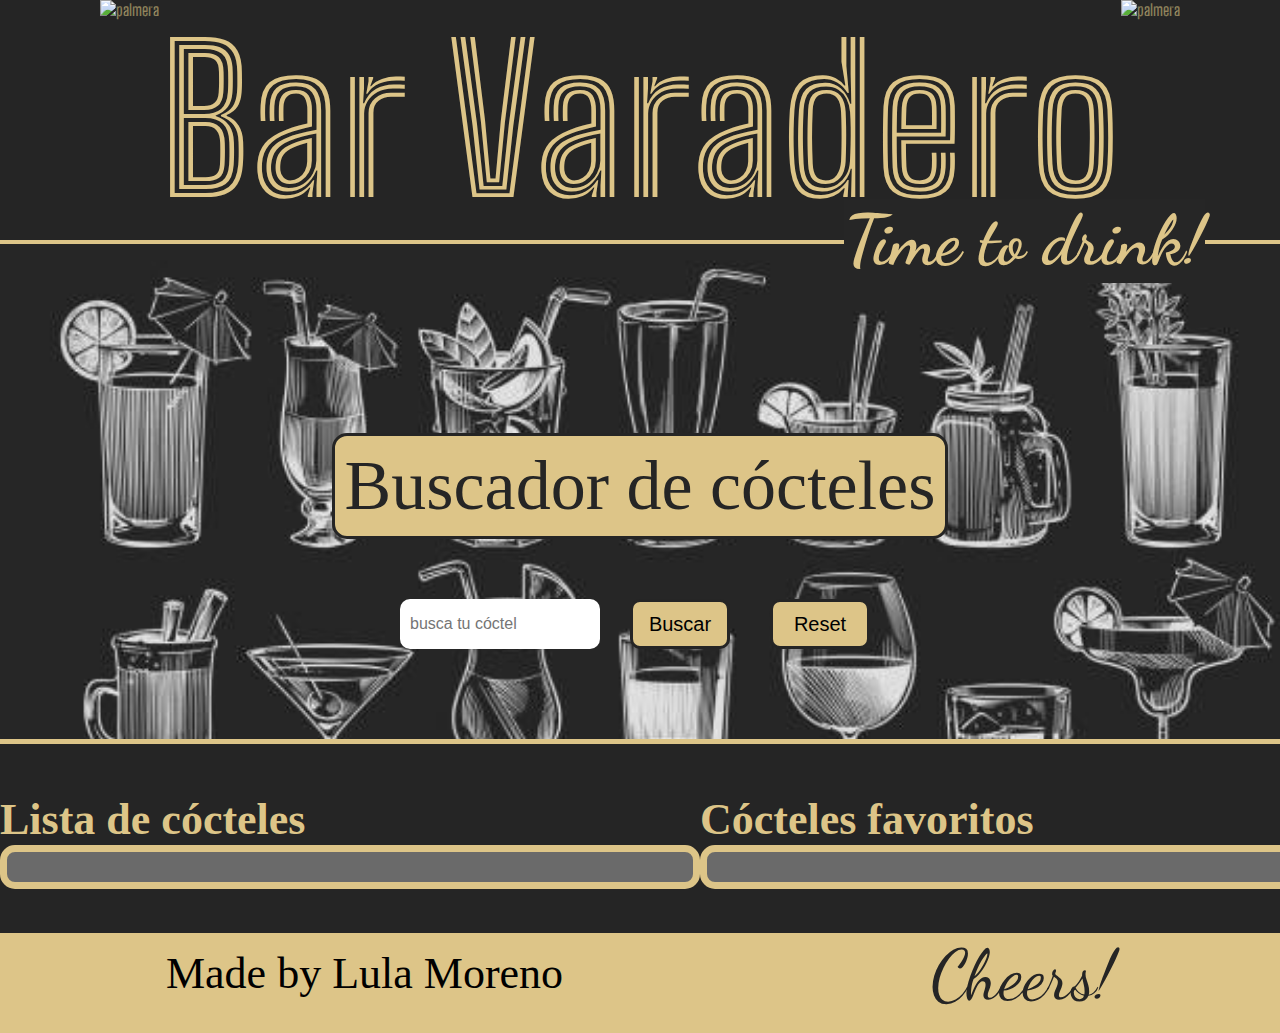
==== docs/index.html @ 006f2152 "add css final" ====
<!DOCTYPE html>
<html lang="es">
  <head>
    <meta charset="UTF-8" />
    <meta name="viewport" content="width=device-width, initial-scale=1" />
    <title>Buscador de cockteles</title>
    <link href="https://fonts.googleapis.com/css?family=Roboto&display=swap" rel="stylesheet" />
    <link rel="preconnect" href="https://fonts.googleapis.com">
    <link rel="preconnect" href="https://fonts.gstatic.com" crossorigin>
  <link rel="preconnect" href="https://fonts.googleapis.com">
  <link rel="preconnect" href="https://fonts.gstatic.com" crossorigin>
  <link
    href="https://fonts.googleapis.com/css2?family=Amatic+SC:wght@700&family=Big+Shoulders+Inline+Text:wght@200;700&family=Dancing+Script&family=Roboto+Slab&family=Roboto:wght@400;700&display=swap"
    rel="stylesheet">
    <link href="https://fonts.googleapis.com/css2?family=Dancing+Script:wght@500&display=swap" rel="stylesheet">
    <link rel="stylesheet" href="./assets/css/main.css" />
    <link rel="icon" href="./assets/images/favicon.png" />
    <link rel="stylesheet" href="https://cdnjs.cloudflare.com/ajax/libs/font-awesome/6.2.1/css/all.min.css"
    integrity="sha512-MV7K8+y+gLIBoVD59lQIYicR65iaqukzvf/nwasF0nqhPay5w/9lJmVM2hMDcnK1OnMGCdVK+iQrJ7lzPJQd1w=="
    crossorigin="anonymous" referrerpolicy="no-referrer" />
  </head>

  <body>
    <div class="page">
      <div class="header-container">
      <img src="https://png.pngtree.com/png-vector/20220720/ourmid/pngtree-palm-tree-silhouette-vector-png-image_6020890.png" alt="palmera" class="palm">
      <h1 class="title">Bar Varadero</h1>
      <img src="https://png.pngtree.com/png-vector/20220720/ourmid/pngtree-palm-tree-silhouette-vector-png-image_6020890.png" alt="palmera" class="palm">
      </div>


      <main >
        <div class="container">
        <h2 class="container__slogan">Time to drink!</h2>
        <h2 class="container__search">Buscador de cócteles</h2>
       
       
        <form class="inputs">
          <input type="text" placeholder="busca tu cóctel" class="inputs__drink js-drink" value="">
          <input type="button" class="inputs__btn js-btn" value="Buscar">
          <input type="button" class="inputs__reset js-reset" value="Reset">
        </form>
          
        </div>

        <section class="section">
        <div class="section__list">
        <h2 class="section__title">Lista de cócteles <i class="fa-solid fa-martini-glass-citrus"></i></h2>
        <ul class="section__coctel js-list"></ul>
        </div>
          
        <div class="section__list">
        <h2 class="section__title">Cócteles favoritos <i class="fa-solid fa-star"></i></h2>
        <ul class="section__favorite js-favorite"></ul>
        </div>

        </section>
      </main>



      <footer class="footer">
          <p class="footer__p">
         Made by Lula Moreno<i class="fa-regular fa-moon"></i>
          </p>
          <p class="footer__cheers">Cheers!</p>
      </footer>
    </div>
    <script src="./assets/js/main.js"></script>
  </body>
</html>
---- docs/assets/css/main.css ----
*{box-sizing:border-box;margin:0;padding:0}.container{background-image:url(../images/ejemplos.jpg);background-size:cover;width:100vw;border-bottom:solid 5px #ddc588;padding:50px 0;display:flex;flex-direction:column;align-items:center;height:500px;display:flex}.container__slogan{display:flex;align-items:center;margin-top:-95px;margin-left:60%;color:#ddc588;font-size:70px;font-family:'Dancing Script', cursive;background-color:#262626}.container__search{margin-top:150px;font-weight:lighter;border-radius:15px;border:3px solid #252525;padding:10px;margin-bottom:20px;background-color:#ddc588;color:#252525;font-size:70px}.section{display:flex;flex-direction:row;justify-content:space-around;background-color:#252525;padding-bottom:44px}.section__title{color:#ddc588;margin-top:50px;font-size:44px}.section__coctel{display:grid;grid-template-columns:1fr 1fr;gap:20px;min-width:700px;background-color:#6a6a6a;border:solid 7px #ddc588;border-radius:15px;list-style-type:none;justify-items:center;font-size:22px;padding-bottom:30px}.section__favorite{display:grid;grid-template-columns:1fr 1fr;gap:20px;min-width:700px;background-color:#6a6a6a;border:solid 7px #ddc588;color:#ddc588;border-radius:15px;list-style-type:none;justify-items:center;font-size:22px;padding-bottom:30px}.inputs{display:flex;flex-direction:row;gap:20px;margin-top:40px}.inputs__drink{width:200px;height:50px;border:none;border-radius:10px;padding-left:10px;font-size:16px}.inputs__btn{width:100px;height:50px;border:3px solid #252525;border-radius:10px;font-size:20px;background-color:#ddc588;margin-left:10px;margin-right:10px}.inputs__reset{width:100px;height:50px;border:none;border-radius:10px;border:3px solid #252525;font-size:20px;background-color:#ddc588;margin-left:10px;margin-right:10px}.fa-solid{margin:18px;color:#ddc588;font-size:40px}.fa-regular{margin:18px;color:#ddc588;font-size:40px}.imgcoctel{width:20rem;border-radius:15px;margin-top:20px}.coctel_title{margin-top:10px}.selected{background-color:#ddc588;color:white;margin:10px;border-radius:10px}.header-container{background-color:#252525;width:100vw;background-size:cover;display:flex;justify-content:center;border-bottom:solid 4px #ddc588;font-family:'Big Shoulders Inline Text', cursive}.palm{color:#ddc588}.title{color:#ddc588;font-size:200px}.footer{height:100px;background-color:#ddc588;display:flex;flex-direction:row;justify-content:space-around}.footer__p{font-size:4.4rem;font-size:44px;margin-top:15px}.footer__cheers{font-size:4.4rem;color:#252525;font-family:'Dancing Script', cursive}.footer .fa-regular{color:#252525}
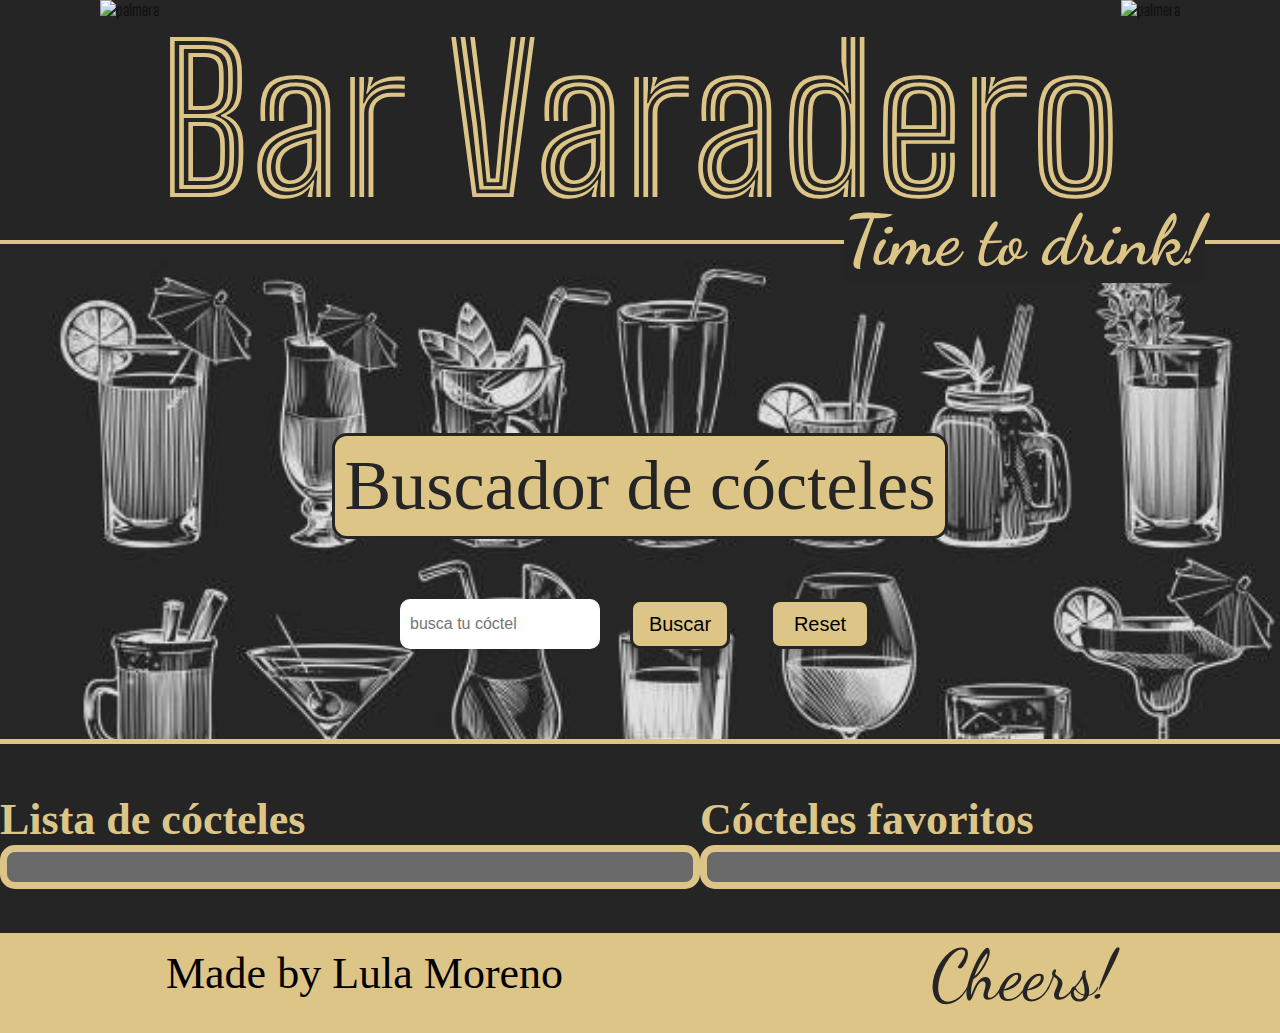
==== commit 1650d754: "add readme" ====
--- a/docs/index.html
+++ b/docs/index.html
@@ -23,9 +23,9 @@
   <body>
     <div class="page">
       <div class="header-container">
-      <img src="https://png.pngtree.com/png-vector/20220720/ourmid/pngtree-palm-tree-silhouette-vector-png-image_6020890.png" alt="palmera" class="palm">
+      <img src="https://png.pngtree.com/png-vector/20220720/ourmid/pngtree-palm-tree-silhouette-vector-png-image_6020890.png" alt="palmera" class="imgpalm">
       <h1 class="title">Bar Varadero</h1>
-      <img src="https://png.pngtree.com/png-vector/20220720/ourmid/pngtree-palm-tree-silhouette-vector-png-image_6020890.png" alt="palmera" class="palm">
+      <img src="https://png.pngtree.com/png-vector/20220720/ourmid/pngtree-palm-tree-silhouette-vector-png-image_6020890.png" alt="palmera" class="imgpalm">
       </div>
 
 
--- a/docs/assets/css/main.css
+++ b/docs/assets/css/main.css
@@ -1 +1 @@
-*{box-sizing:border-box;margin:0;padding:0}.container{background-image:url(../images/ejemplos.jpg);background-size:cover;width:100vw;border-bottom:solid 5px #ddc588;padding:50px 0;display:flex;flex-direction:column;align-items:center;height:500px;display:flex}.container__slogan{display:flex;align-items:center;margin-top:-95px;margin-left:60%;color:#ddc588;font-size:70px;font-family:'Dancing Script', cursive;background-color:#262626}.container__search{margin-top:150px;font-weight:lighter;border-radius:15px;border:3px solid #252525;padding:10px;margin-bottom:20px;background-color:#ddc588;color:#252525;font-size:70px}.section{display:flex;flex-direction:row;justify-content:space-around;background-color:#252525;padding-bottom:44px}.section__title{color:#ddc588;margin-top:50px;font-size:44px}.section__coctel{display:grid;grid-template-columns:1fr 1fr;gap:20px;min-width:700px;background-color:#6a6a6a;border:solid 7px #ddc588;border-radius:15px;list-style-type:none;justify-items:center;font-size:22px;padding-bottom:30px}.section__favorite{display:grid;grid-template-columns:1fr 1fr;gap:20px;min-width:700px;background-color:#6a6a6a;border:solid 7px #ddc588;color:#ddc588;border-radius:15px;list-style-type:none;justify-items:center;font-size:22px;padding-bottom:30px}.inputs{display:flex;flex-direction:row;gap:20px;margin-top:40px}.inputs__drink{width:200px;height:50px;border:none;border-radius:10px;padding-left:10px;font-size:16px}.inputs__btn{width:100px;height:50px;border:3px solid #252525;border-radius:10px;font-size:20px;background-color:#ddc588;margin-left:10px;margin-right:10px}.inputs__reset{width:100px;height:50px;border:none;border-radius:10px;border:3px solid #252525;font-size:20px;background-color:#ddc588;margin-left:10px;margin-right:10px}.fa-solid{margin:18px;color:#ddc588;font-size:40px}.fa-regular{margin:18px;color:#ddc588;font-size:40px}.imgcoctel{width:20rem;border-radius:15px;margin-top:20px}.coctel_title{margin-top:10px}.selected{background-color:#ddc588;color:white;margin:10px;border-radius:10px}.header-container{background-color:#252525;width:100vw;background-size:cover;display:flex;justify-content:center;border-bottom:solid 4px #ddc588;font-family:'Big Shoulders Inline Text', cursive}.palm{color:#ddc588}.title{color:#ddc588;font-size:200px}.footer{height:100px;background-color:#ddc588;display:flex;flex-direction:row;justify-content:space-around}.footer__p{font-size:4.4rem;font-size:44px;margin-top:15px}.footer__cheers{font-size:4.4rem;color:#252525;font-family:'Dancing Script', cursive}.footer .fa-regular{color:#252525}
+*{box-sizing:border-box;margin:0;padding:0}.container{background-image:url(../images/ejemplos.jpg);background-size:cover;width:100vw;border-bottom:solid 5px #ddc588;padding:50px 0;display:flex;flex-direction:column;align-items:center;height:500px;display:flex}.container__slogan{display:flex;align-items:center;margin-top:-95px;margin-left:60%;color:#ddc588;font-size:70px;font-family:'Dancing Script', cursive;background-color:#252525}.container__search{margin-top:150px;font-weight:lighter;border-radius:15px;border:3px solid #252525;padding:10px;margin-bottom:20px;background-color:#ddc588;color:#252525;font-size:70px}.section{display:flex;flex-direction:row;justify-content:space-around;background-color:#252525;padding-bottom:44px}.section__title{color:#ddc588;margin-top:50px;font-size:44px}.section__coctel{display:grid;grid-template-columns:1fr 1fr;gap:20px;min-width:700px;background-color:#6a6a6a;border:solid 7px #ddc588;border-radius:15px;list-style-type:none;justify-items:center;font-size:22px;padding-bottom:30px}.section__favorite{display:grid;grid-template-columns:1fr 1fr;gap:20px;min-width:700px;background-color:#6a6a6a;border:solid 7px #ddc588;color:#ddc588;border-radius:15px;list-style-type:none;justify-items:center;font-size:22px;padding-bottom:30px}.inputs{display:flex;flex-direction:row;gap:20px;margin-top:40px}.inputs__drink{width:200px;height:50px;border:none;border-radius:10px;padding-left:10px;font-size:16px}.inputs__btn{width:100px;height:50px;border:3px solid #252525;border-radius:10px;font-size:20px;background-color:#ddc588;margin-left:10px;margin-right:10px}.inputs__reset{width:100px;height:50px;border:none;border-radius:10px;border:3px solid #252525;font-size:20px;background-color:#ddc588;margin-left:10px;margin-right:10px}.fa-solid{margin:18px;color:#ddc588;font-size:40px}.fa-regular{margin:18px;color:#ddc588;font-size:40px}.imgcoctel{width:20rem;border-radius:15px;margin-top:20px}.coctel_title{margin-top:10px}.selected{background-color:#ddc588;color:white;margin:10px;border-radius:10px}.header-container{background-color:#252525;width:100vw;background-size:cover;display:flex;justify-content:center;border-bottom:solid 4px #ddc588;font-family:'Big Shoulders Inline Text', cursive}.title{color:#ddc588;font-size:200px}.footer{height:100px;background-color:#ddc588;display:flex;flex-direction:row;justify-content:space-around}.footer__p{font-size:4.4rem;font-size:44px;margin-top:15px}.footer__cheers{font-size:4.4rem;color:#252525;font-family:'Dancing Script', cursive}.footer .fa-regular{color:#252525}
